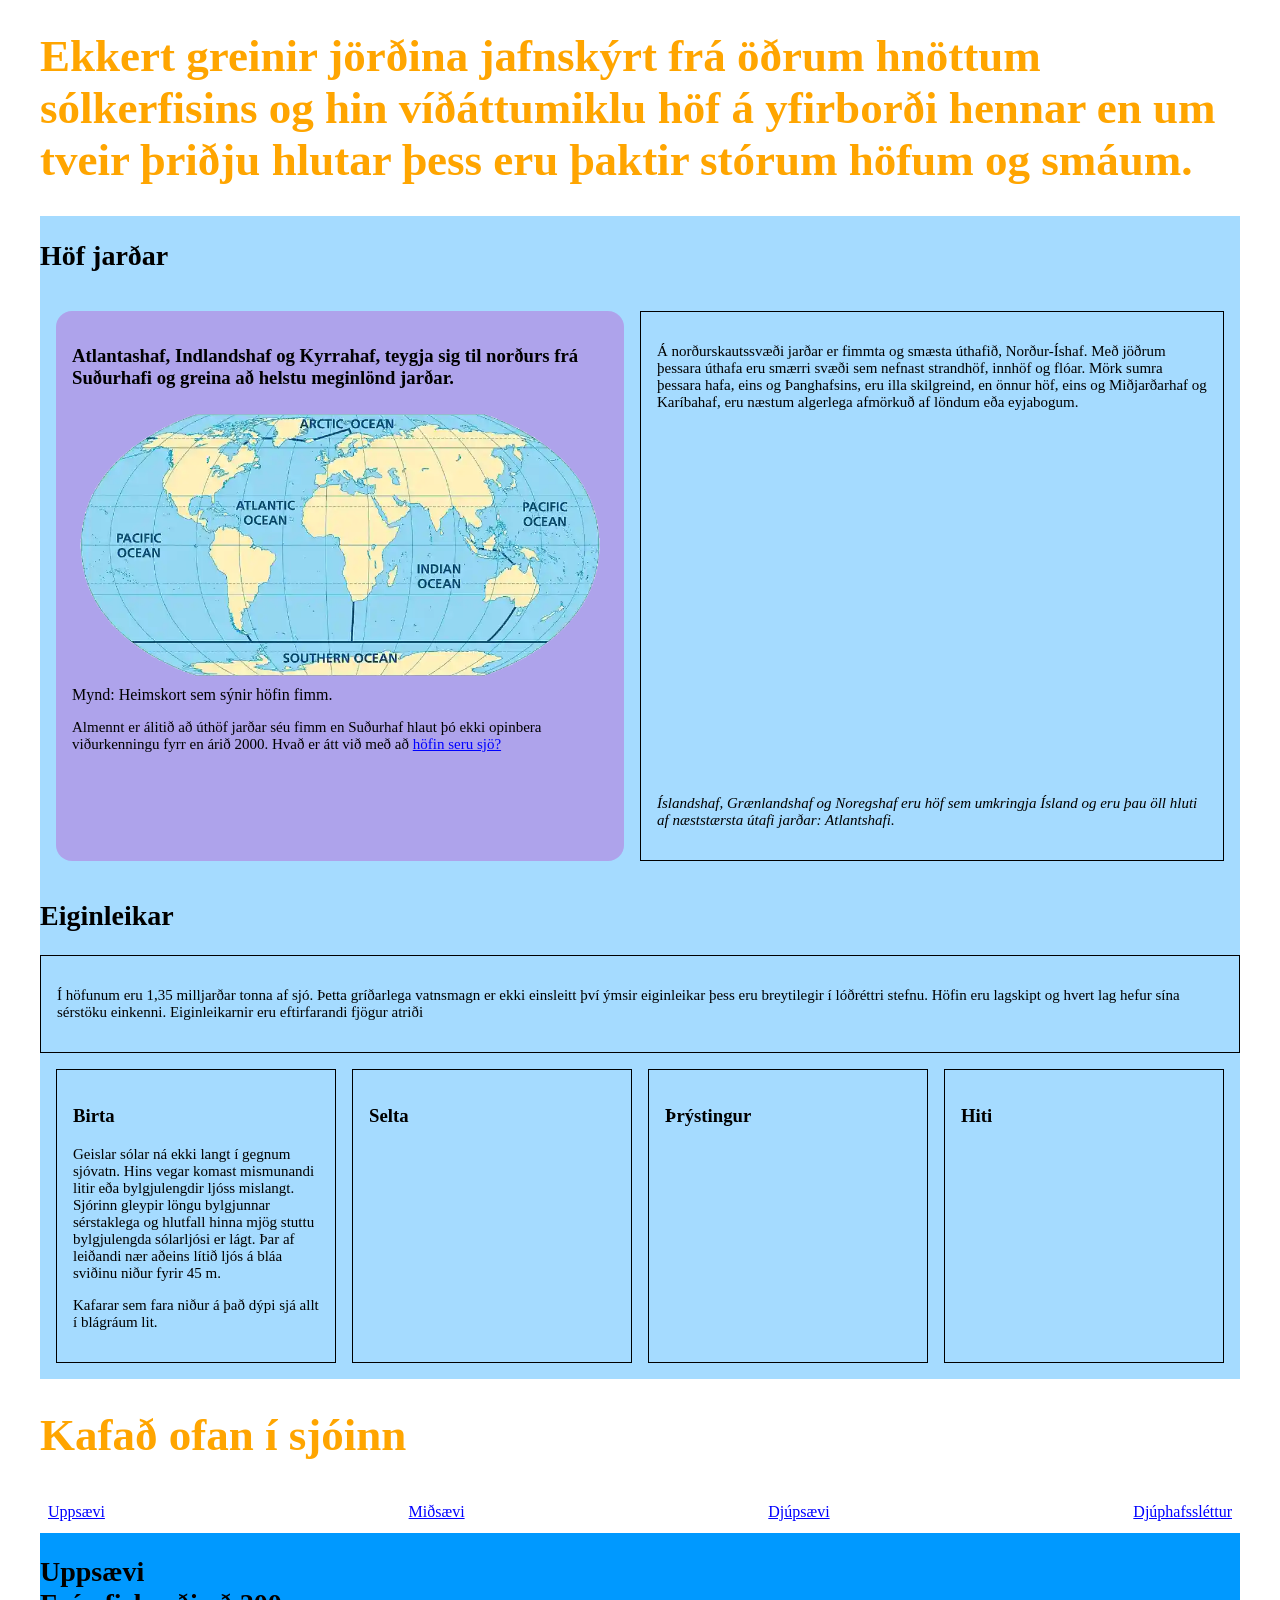
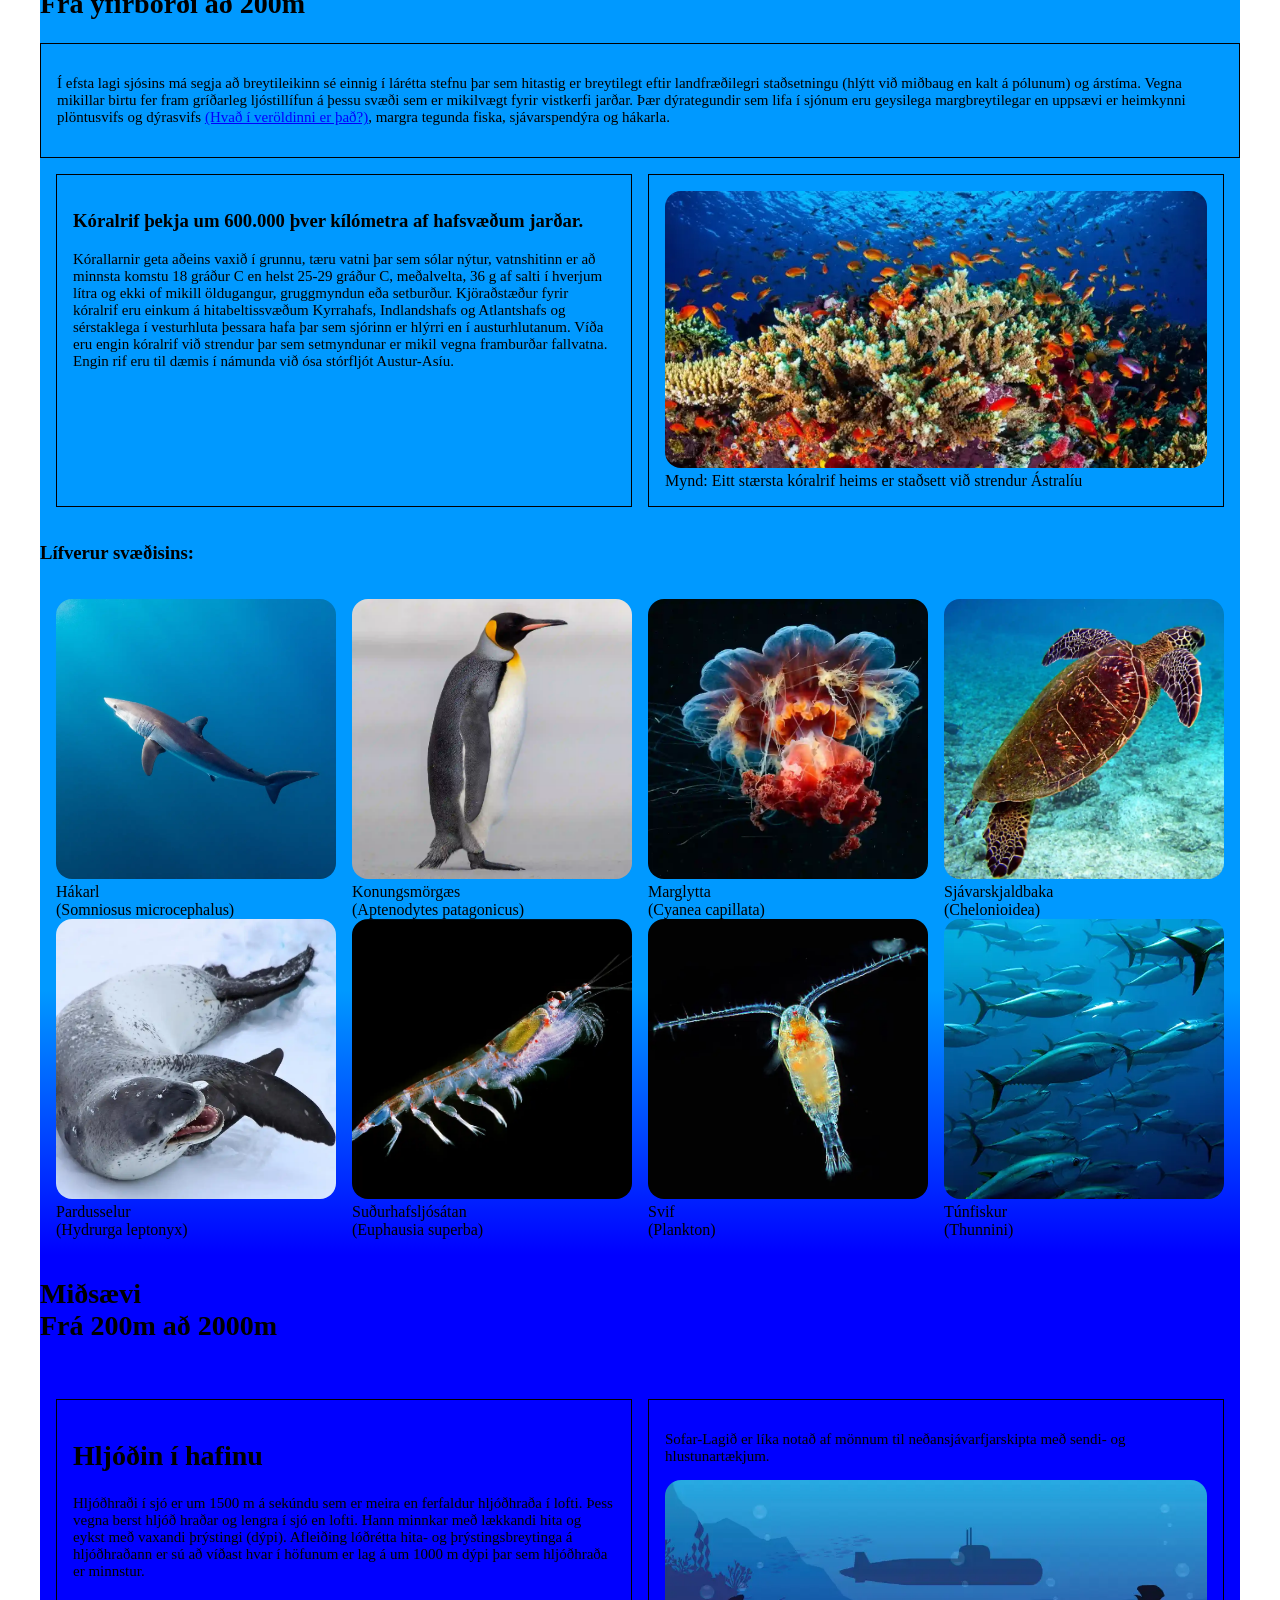
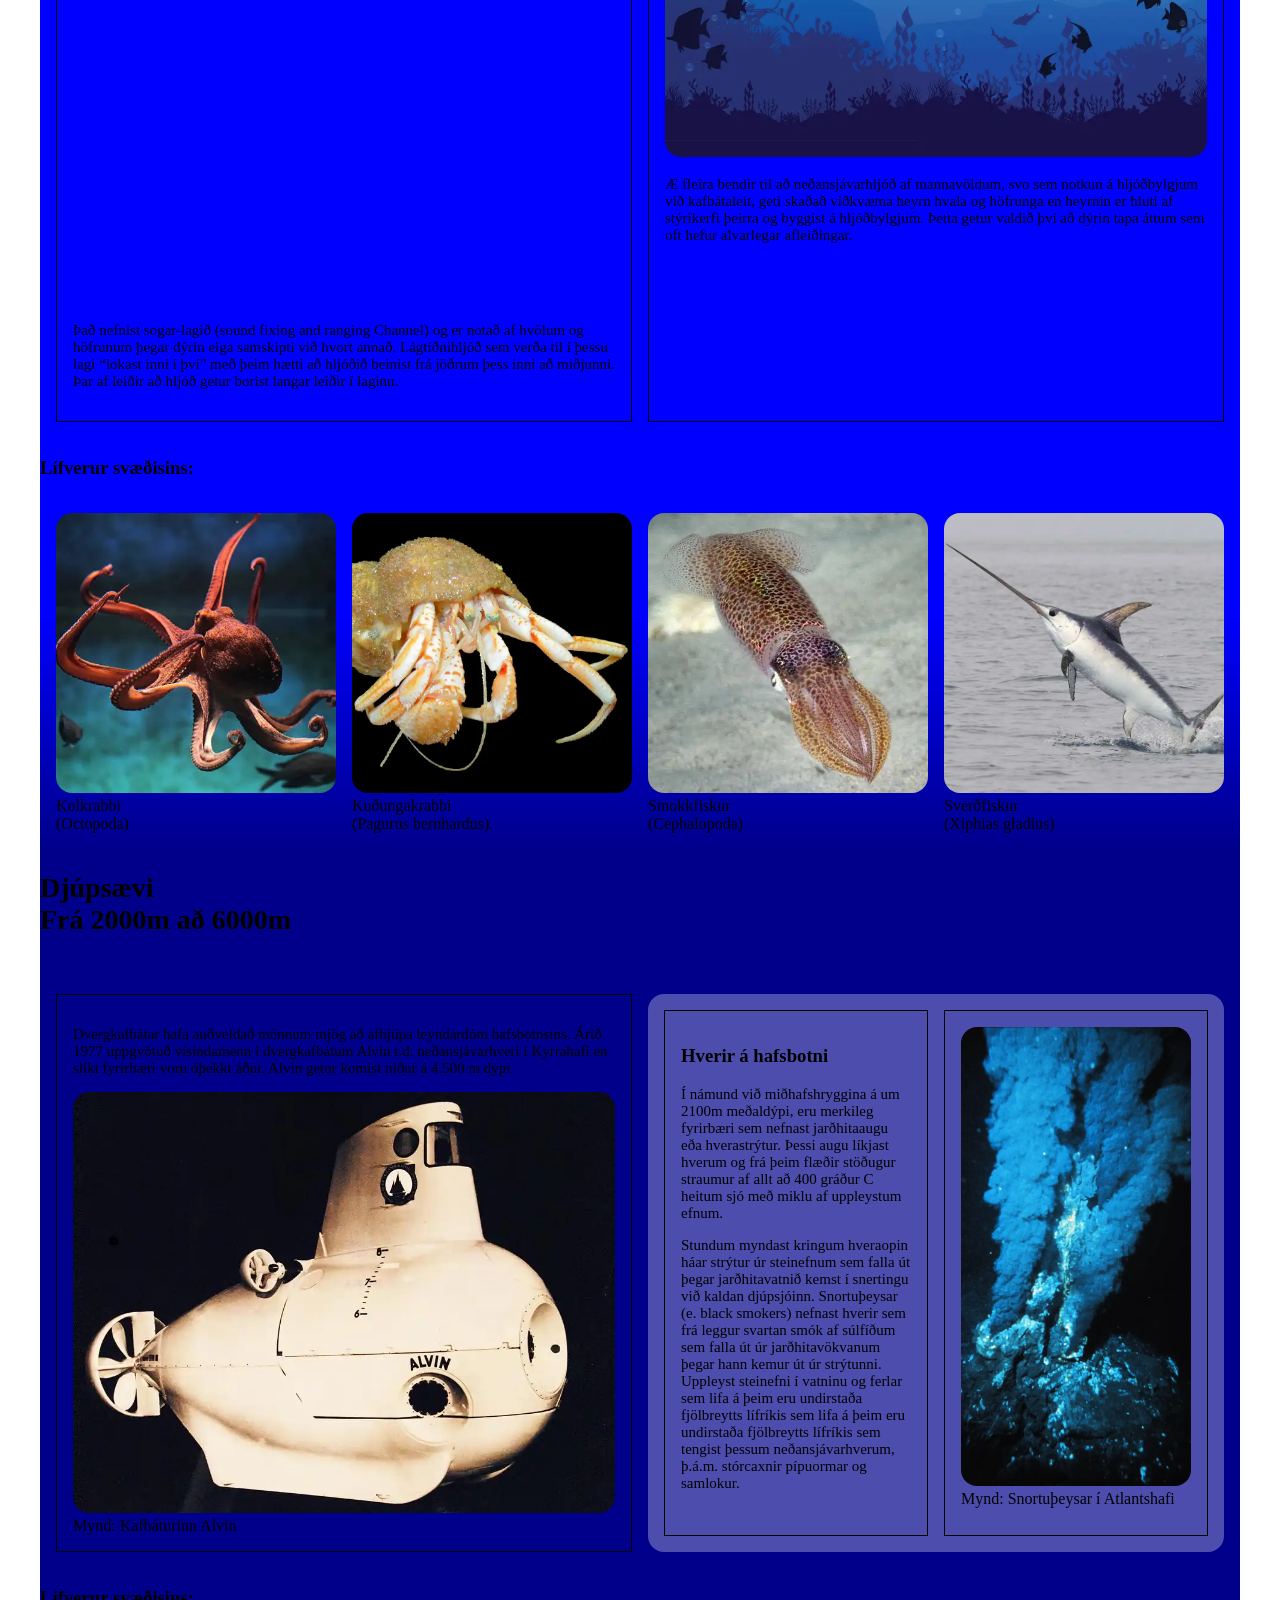
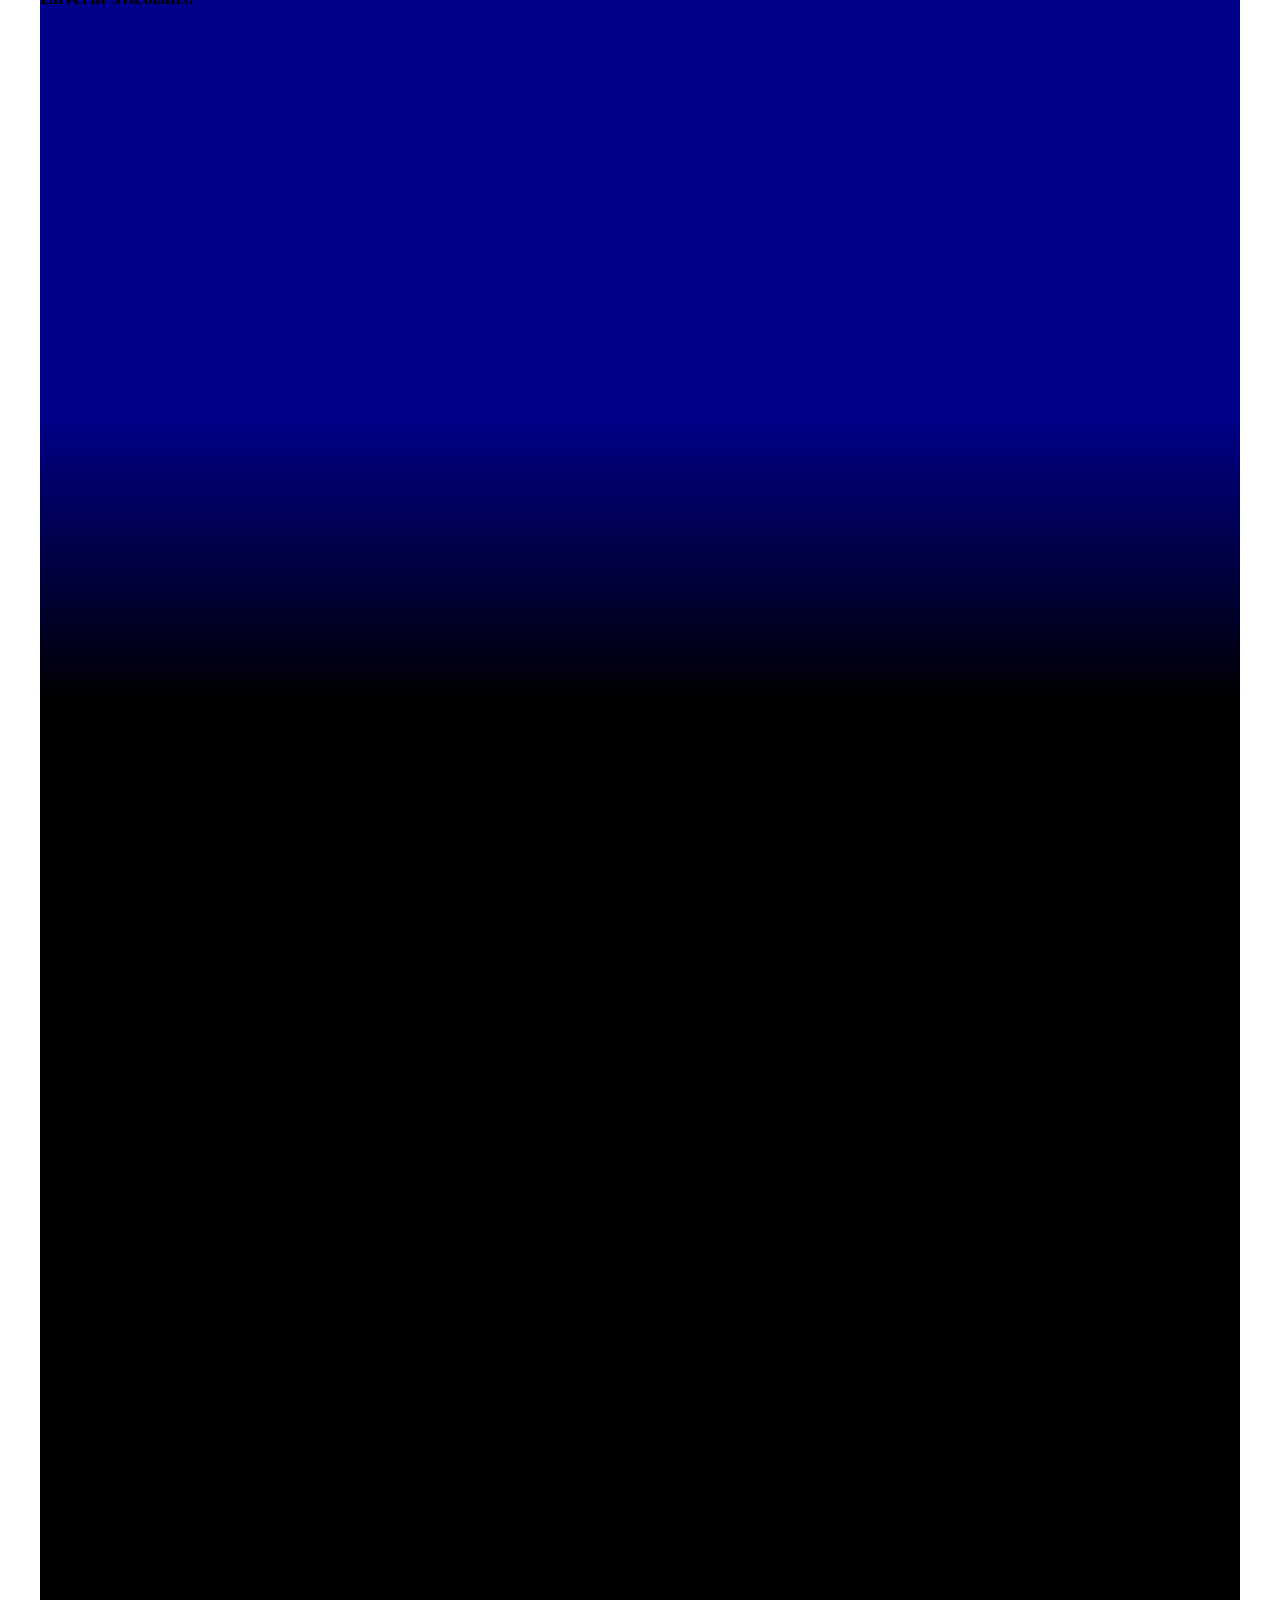
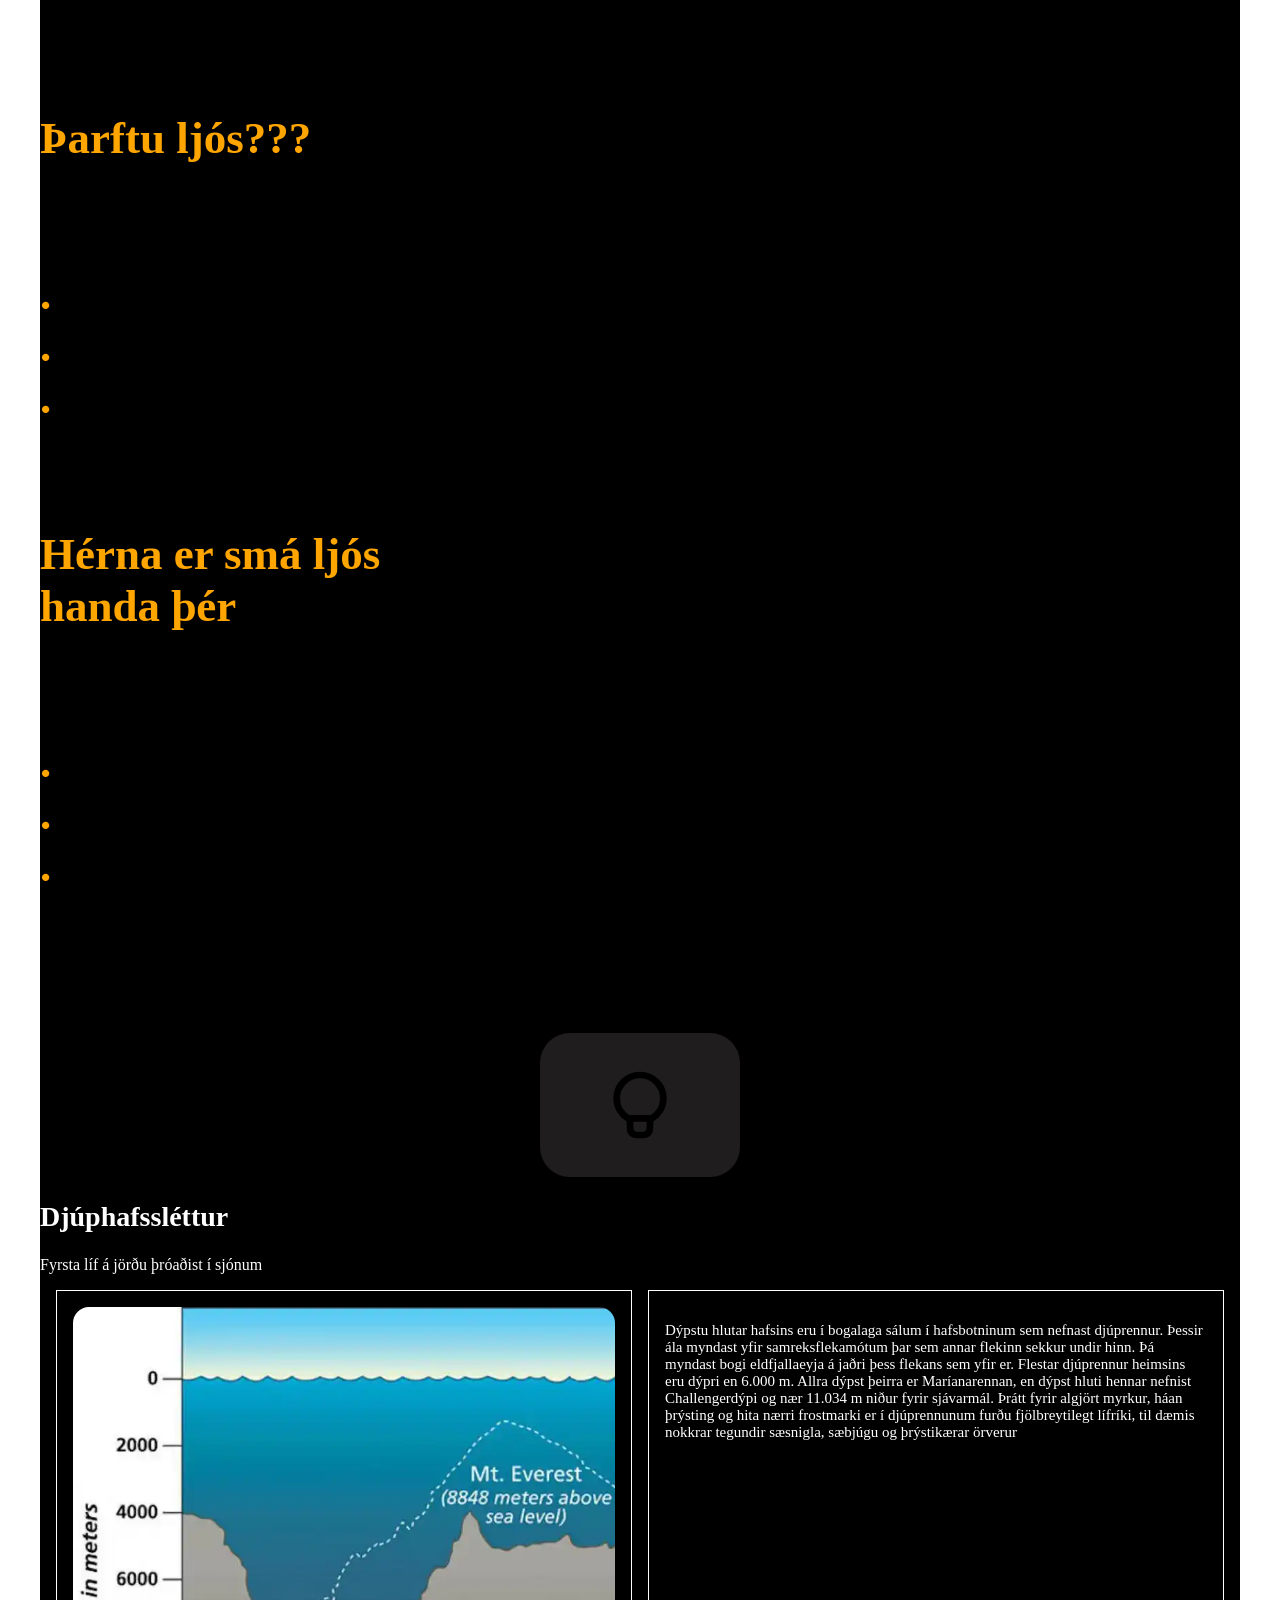
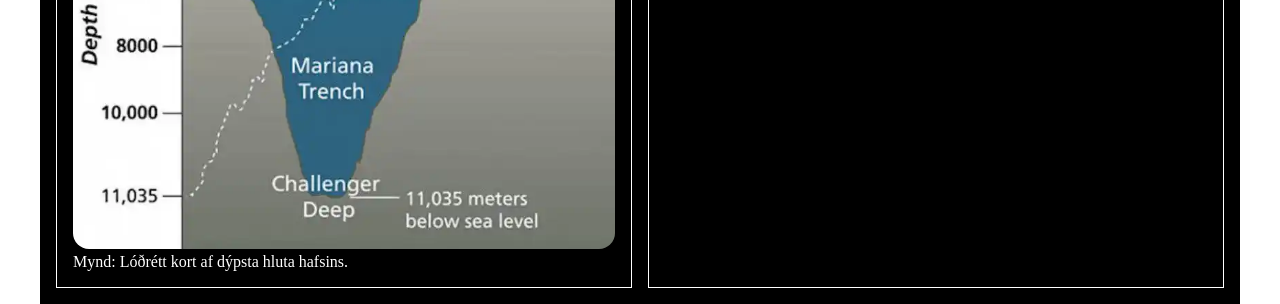
==== index.html @ 128c1965 "Add files via upload" ====
<!DOCTYPE html>
<html lang="en">
<head>
    <meta charset="UTF-8">
    <meta name="viewport" content="width=device-width, initial-scale=1.0">
    <title>HAFIÐ</title>
    <link rel="stylesheet" href="adalsida.css">

    
</head>


<body>
    <header>
        <h1>
            Ekkert greinir jörðina jafnskýrt frá öðrum hnöttum sólkerfisins og hin víðáttumiklu höf á yfirborði hennar en um tveir þriðju hlutar þess eru þaktir stórum höfum og smáum.
        </h1>
    </header>

    <main class="container">
        <article class="art1a">

            <h2> Höf jarðar</h2>
            <div class="col-2">
                <section class="bleikt-box">
                    <h3>
                        Atlantashaf, Indlandshaf og Kyrrahaf, teygja sig til norðurs frá Suðurhafi og greina að helstu meginlönd jarðar.
                    </h3>
                    <figure>
                        <img src="MYNDIR/höfin-5.webp">
                        <figcaption>Mynd: Heimskort sem sýnir höfin fimm.</figcaption>   
                    </figure> 

                    <p>
                        Almennt er álitið að úthöf jarðar séu fimm en Suðurhaf hlaut þó ekki opinbera viðurkenningu fyrr en árið 2000. Hvað er átt við með að <a href="https://www.visindavefur.is/svar.php?id=13277">höfin seru sjö?</a>
                    </p>
                </section>



                <section>
                        <p>Á norðurskautssvæði jarðar er fimmta og smæsta úthafið, Norður-Íshaf. Með jöðrum þessara úthafa eru smærri svæði sem nefnast strandhöf, innhöf og flóar. Mörk sumra þessara hafa, eins og Þanghafsins, eru illa skilgreind, en önnur höf, eins og Miðjarðarhaf og Karíbahaf, eru næstum algerlega afmörkuð af löndum eða eyjabogum.</p>
                    <iframe
                        src="https://www.google.com/maps/embed?pb=!1m18!1m12!1m3!1d3482875.3737737713!2d-24.518348908267473!3d64.77078239936867!2m3!1f0!2f0!3f0!3m2!1i1024!2i768!4f13.1!3m3!1m2!1s0x48d22b52a3eb6043%3A0x6f8a0434e5c1459a!2sIceland!5e0!3m2!1sen!2sis!4v1778256056072!5m2!1sen!2sis" width="550" height="350" style="border:0; border-radius: 1rem;" allowfullscreen="" loading="lazy" referrerpolicy="no-referrer-when-downgrade">
                    </iframe>
                    <p><i>
                        Íslandshaf, Grænlandshaf og Noregshaf eru höf sem umkringja Ísland og eru þau öll hluti af næststærsta útafi jarðar: Atlantshafi.
                    </i></p>
                </section>
            </div>

            <h2> Eiginleikar</h2>
            <div>
                <section>
                    <p>
                        Í höfunum eru 1,35 milljarðar tonna af sjó. Þetta gríðarlega vatnsmagn er ekki einsleitt því ýmsir eiginleikar þess eru breytilegir í lóðréttri stefnu. Höfin eru lagskipt og hvert lag hefur sína sérstöku einkenni. Eiginleikarnir eru eftirfarandi fjögur atriði
                    <p>
                </section>
            </div>
            <div class="col-4">
                <section>
                    <h3>Birta</h3>
                    <p>Geislar sólar ná ekki langt í gegnum sjóvatn. Hins vegar komast mismunandi litir eða bylgjulengdir ljóss mislangt. Sjórinn gleypir löngu bylgjunnar sérstaklega og hlutfall hinna mjög stuttu bylgjulengda   sólarljósi er lágt. Þar af leiðandi nær aðeins lítið ljós á bláa sviðinu niður fyrir 45 m.</p>
                    <p>Kafarar sem fara niður á það dýpi sjá allt í blágráum lit.</p>
                </section>

                <section>
                    <h3>Selta</h3>
                    <p></p>
                </section>

                <section>
                    <h3>Þrýstingur</h3>
                </section>
            
                <section>
                    <h3>Hiti</h3>
                </section>
            </div>
        </article>



        <h1 class="press-start-2p-regular">Kafað ofan í sjóinn</h1>
        
            <nav class="sticky-menu"><!--verður að vera "block element" til að vera "sticky"-->
                <aside class="hliðar-dálkar"><!--setjum display flex og grid-area á aside og staðsetjum efst á síðu í farsímaskjáum-->
                    <a href="#lag1">Uppsævi</a>
                    <a href="#lag2">Miðsævi</a>
                    <a href="#lag3">Djúpsævi</a>
                    <a href="#lag4">Djúphafssléttur</a>
                </aside>
            </nav>
        
        <article id="lag1" class="art1b">
            <h2 class="press-start-2p-regular"> Uppsævi <br> Frá yfirborði að 200m</h2>
            <div>
                <section>
                    <p>Í efsta lagi sjósins má segja að breytileikinn sé einnig í lárétta stefnu þar sem hitastig er breytilegt eftir landfræðilegri staðsetningu (hlýtt við miðbaug en kalt á pólunum) og árstíma. Vegna mikillar birtu fer fram gríðarleg ljóstillífun á þessu svæði sem er mikilvægt fyrir vistkerfi jarðar. Þær dýrategundir sem lifa í sjónum eru geysilega margbreytilegar en uppsævi er heimkynni plöntusvifs og dýrasvifs <a href="https://www.visindavefur.is/svar.php?id=57665">(Hvað í veröldinni er það?)</a>, margra tegunda fiska, sjávarspendýra og hákarla.</p>
                </section>



            </div>
    
            





            <div class="col-2">
                <section>
                    <h3>Kóralrif þekja um 600.000 þver kílómetra af hafsvæðum jarðar.</h3>

                    <p>Kórallarnir geta aðeins vaxið í grunnu, tæru vatni þar sem sólar nýtur, vatnshitinn er að minnsta komstu 18 gráður C en helst 25-29 gráður C, meðalvelta, 36 g af salti í hverjum lítra og ekki of mikill öldugangur, gruggmyndun eða setburður. Kjöraðstæður fyrir kóralrif eru einkum á hitabeltissvæðum Kyrrahafs, Indlandshafs og Atlantshafs og sérstaklega í vesturhluta þessara hafa þar sem sjórinn er hlýrri en í austurhlutanum. Víða eru engin kóralrif við strendur þar sem setmyndunar er mikil vegna framburðar fallvatna. Engin rif eru til dæmis í námunda við ósa stórfljót Austur-Asíu.</p>
                </section>
                <section>
                    <figure>
                        <img src="MYNDIR/a-kóralrif.webp">
                        <figcaption>Mynd: Eitt stærsta kóralrif heims er staðsett við strendur Ástralíu</figcaption>   
                    </figure> 
                </section>
            </div>

            <h3> Lífverur svæðisins:</h3>
            <div class="col-4">
                <figure>
                    <img src="MYNDIR/u-Hákarl (Somniosus microcephalus).webp" alt="Hákarl (Somniosus microcephalus)">
                    <figcaption>Hákarl <br>(Somniosus microcephalus)</figcaption>
                </figure>
                <figure>
                    <img src="MYNDIR/u-Konungsmörgæs (Aptenodytes patagonicus).webp" alt="Konungsmörgæs (Aptenodytes patagonicus)">
                    <figcaption>Konungsmörgæs <br>(Aptenodytes patagonicus)</figcaption>
                </figure>
                <figure>
                    <img src="MYNDIR/u-Marglytta (Cyanea capillata).webp" alt="Marglytta (Cyanea capillata)">
                    <figcaption>Marglytta <br>(Cyanea capillata)</figcaption>
                </figure>
                <figure>
                    <img src="MYNDIR/u-Sjávarskjaldbaka (Chelonioidea).webp" alt="Sjávarskjaldbaka (Chelonioidea)">
                    <figcaption>Sjávarskjaldbaka <br>(Chelonioidea)</figcaption>
                </figure>
                <figure>
                    <img src="MYNDIR/u-Pardusselur (Hydrurga leptonyx).webp" alt="Pardusselur (Hydrurga leptonyx)">
                    <figcaption>Pardusselur <br>(Hydrurga leptonyx)</figcaption>
                </figure>
                <figure>
                    <img src="MYNDIR/u-Suðurhafsljósátan (Euphausia superba).webp" alt="Suðurhafsljósátan (Euphausia superba)">
                    <figcaption>Suðurhafsljósátan <br>(Euphausia superba)</figcaption>
                </figure>
                <figure>
                    <img src="MYNDIR/u-svif.webp" alt="Svif (Plankton)">
                    <figcaption>Svif <br>(Plankton)</figcaption>
                </figure>
                <figure>
                    <img src="MYNDIR/uu-túnfiskur (thunnini).webp" alt="Túnfiskur (Thunnini)">
                    <figcaption>Túnfiskur <br>(Thunnini)</figcaption>
                </figure>
            </div>

        </article>

        <article  id="lag2" class="art2">
            <h2>Miðsævi <br> Frá 200m að 2000m</h2> <br>
            <div class="col-2">
                <section>
                    <h2>Hljóðin í hafinu</h2>
                    <p>Hljóðhraði í sjó er um 1500 m á sekúndu sem er meira en ferfaldur hljóðhraða í lofti. Þess vegna berst hljóð hraðar og lengra í sjó en lofti. Hann minnkar með lækkandi hita og eykst með vaxandi þrýstingi (dýpi). Afleiðing lóðrétta hita- og þrýstingsbreytinga á hljóðhraðann er sú að víðast hvar í höfunum er lag á um 1000 m dýpi þar sem hljóðhraða er minnstur.</p>
                    <iframe data-testid="embed-iframe" style="border-radius:12px" src="https://open.spotify.com/embed/track/3QvOrJupt64f7hNjbao88C?utm_source=generator" width="75%" height="152" frameBorder="0" allowfullscreen="" allow="autoplay; clipboard-write; encrypted-media; fullscreen; picture-in-picture" loading="lazy"></iframe>
                    <iframe data-testid="embed-iframe" style="border-radius:12px" src="https://open.spotify.com/embed/track/548X34Ja7R3vSfYIc9tYHL?utm_source=generator" width="75%" height="152" frameBorder="0" allowfullscreen="" allow="autoplay; clipboard-write; encrypted-media; fullscreen; picture-in-picture" loading="lazy"></iframe>
                    <p>Það nefnist sogar-lagið (sound fixing and ranging Channel) og er notað af hvölum og höfrunum þegar dýrin eiga samskipti við hvort annað. Lágtíðnihljóð sem verða til í þessu lagi “lokast inni í því” með þeim hætti að hljóðið beinist frá jöðrum þess inni að miðjunni. Þar af leiðir að hljóð getur borist langar leiðir í laginu. </p>
                </section>

                
 
                <section>
                    <p>Sofar-Lagið er líka notað af mönnum til neðansjávarfjarskipta með sendi- og hlustunartækjum.</p>



                    <figure>
                        <img src="MYNDIR/a-submarine.webp">
                    </figure> 

                    <p>Æ fleira bendir til að neðansjávarhljóð af mannavöldum, svo sem notkun á hljóðbylgjum við kafbátaleit, geti skaðað viðkvæma heyrn hvala og höfrunga en heyrnin er hluti af stýrikerfi þeirra og byggist á hljóðbylgjum. Þetta getur valdið því að dýrin tapa áttum sem oft hefur alvarlegar afleiðingar.</p>



                </section>
            </div>

            <h3> Lífverur svæðisins:</h3>
            <div class="col-4">
                <figure>
                    <img src="MYNDIR/m-Kolkrabbar (Octopoda).webp" alt="Kolkrabbi (Octopoda)">
                    <figcaption>Kolkrabbi <br>(Octopoda)</figcaption>
                </figure>
                <figure>
                    <img src="MYNDIR/m-Kuðungakrabbi (Pagurus bernhardus).webp" alt="Kuðungakrabbi (Pagurus bernhardus)">
                    <figcaption>Kuðungakrabbi <br>(Pagurus bernhardus).</figcaption>
                </figure>
                <figure>
                    <img src="MYNDIR/m-Smokkfiskur (Cephalopoda).webp" alt="Smokkfiskur (Cephalopoda)">
                    <figcaption>Smokkfiskur <br>(Cephalopoda)</figcaption>
                </figure>
                <figure>
                    <img src="MYNDIR/m-Sverðfiskur (Xiphias gladius).webp" alt="Sverðfiskur (Xiphias gladius)">
                    <figcaption>Sverðfiskur <br>(Xiphias gladius)</figcaption>
                </figure>
            </div>



        </article>




        <article id="lag3" class="art3">
            <h2>Djúpsævi <br> Frá 2000m að 6000m</h2> <br>
            <div class="col-2">
                <section>
                    <p>Dvergkafbátar hafa auðveldað mönnum mjög að afhjúpa leyndardóm hafsbotnsins. Árið 1977 uppgvötuð vísindamenn í dvergkafbátum Alvin t.d. neðansjávarhveri í Kyrrahafi en slíkt fyrirbæri voru óþekkt áður. Alvin getur komist niður á 4.500 m dýpi</p>
                    <figure>
                        <img src="MYNDIR/a-submarine named alvin.webp">
                        <figcaption>Mynd: Kafbáturinn Alvin</figcaption>   
                    </figure> 
                </section>

                <section class="hvítt-box col-2">

                    <section>
                                            <h3>Hverir á hafsbotni</h3>
                    <p>Í námund við miðhafshryggina á um 2100m meðaldýpi, eru merkileg fyrirbæri sem nefnast jarðhitaaugu eða hverastrýtur. Þessi augu líkjast hverum og frá þeim flæðir stöðugur straumur af allt að 400 gráður C heitum sjó með miklu af uppleystum efnum.</p>


                    <p>Stundum myndast kringum hveraopin háar strýtur úr steinefnum sem falla út þegar jarðhitavatnið kemst í snertingu við kaldan djúpsjóinn. Snortuþeysar (e. black smokers) nefnast hverir sem frá leggur svartan smók af súlfíðum sem falla út úr jarðhitavökvanum þegar hann kemur út úr strýtunni. Uppleyst steinefni í vatninu og ferlar sem lifa á þeim eru undirstaða fjölbreytts lífríkis sem lifa á þeim eru undirstaða fjölbreytts lífríkis sem tengist þessum neðansjávarhverum, þ.á.m. stórcaxnir pípuormar og samlokur.</p>
                    </section>
                    <section>
                    <figure>
                        <img src="MYNDIR/a-Blacksmoker_in_Atlantic_Ocean.webp">
                        <figcaption>Mynd: Snortuþeysar í Atlantshafi</figcaption>   
                    </figure>
                    </section>

                </section>
            </div>


            <h3 class="press-start-2p-regular"> Lífverur svæðisins:</h3>
            <div class="video-container col-1">
                <iframe
                    width="320"
                    height="250"
                    src="https://www.youtube.com/embed/YVfW-8rao-A?si=1mmZ3LWPqCJPyg1n"
                    title="YouTube video player"
                    frameborder="0"
                    allow="accelerometer; autoplay; clipboard-write; encrypted-media; gyroscope; picture-in-picture; web-share"
                    referrerpolicy="strict-origin-when-cross-origin" allowfullscreen>
                </iframe>
            </div>
        </article>




        <article id="lag4" class="art4">
                <br><br><br><br><br><br><br><br><br><br><br><br><br><br><br><br><br><br><br><br><br><br><br><br><br><br><br><br><br><br><br><br><br><br><br><br><br><br><br><br><br><br><br><br><br><br><br><br><br><br><br><br><br><br>
                
                <h1 class="press-start-2p-regular" >Þarftu ljós???<br><br><br>.<br>.<br>.<br><br><br>Hérna er smá ljós<br>handa þér <br><br><br>.<br>.<br>.<br><br><br>
                </h1>
                <div class="center">
                    <a href="botninn.html">
                        <button class="button" type="button">
                        <img src="MYNDIR/lightbulb-off.svg" alt="OFF">
                        </button>
                    </a>
                </div>


                

                <h2>Djúphafssléttur <br></h2>

                Fyrsta líf á jörðu þróaðist í sjónum
            


            <div class="col-2">
                <section>
                    <figure>
                        <img src="MYNDIR/a-the-mariana-trench-is-the-deepest-oceanic-trench-on-earth-v0-5buoxuvyd5oc1.webp">
                        <figcaption>Mynd: Lóðrétt kort af dýpsta hluta hafsins.</figcaption>   
                    </figure>

                </section>
                <section>
                    <p>Dýpstu hlutar hafsins eru í bogalaga sálum í hafsbotninum sem nefnast djúprennur. Þessir ála myndast yfir samreksflekamótum þar sem annar flekinn sekkur undir hinn. Þá myndast bogi eldfjallaeyja á jaðri þess flekans sem yfir er. Flestar djúprennur heimsins eru dýpri en 6.000 m. Allra dýpst þeirra er Maríanarennan, en dýpst hluti hennar nefnist Challengerdýpi og nær 11.034 m niður fyrir sjávarmál. Þrátt fyrir algjört myrkur, háan þrýsting og hita nærri frostmarki er í djúprennunum furðu fjölbreytilegt lífríki, til dæmis nokkrar tegundir sæsnigla, sæbjúgu og þrýstikærar örverur 
                    </p>
                </section>
            </div>
        
        </article>

    </main>



</body>
</html>
---- adalsida.css ----
html {
    scroll-behavior: smooth;

}
body {
    margin: auto;
    max-width: 1200px;
}

a {
    color: blue;
}

.bleikt-box {
    background-color: rgba(194, 34, 188, 0.3);
    border-radius: 1rem;
    border: none;
}
.hvítt-box {
    background-color: rgba(255, 255, 255, 0.3);
    border-radius: 1rem;
    border: none;
}

img {
    border-radius: 1rem;
}




/* STAFIR */
h1 {
    font-size: 45px;
    color: orange;
    /*filter: drop-shadow(0 0 15px black);*/
}
h2 {
    font-size: 28px;
}
h3 {
    font-size: 20;
}
p {
    font-size: 15px;
  /*  font-family: 'Courier New', Courier, monospace; */
}





.hliðar-dálkar {
    grid-area: aside-menu;
    display: flex;
    flex-flow: row wrap;
    justify-content: space-between;
}

.hliðar-dálkar a {
    padding: 4px 8px;
}
.sticky-menu {
    display: block;
    position: sticky; /* þetta er ekki nóg þarf að halda áfram*/
    top: 0;
    padding: .5rem 0;
    text-decoration: none;
}

.container{
    display: grid;
    justify-items: auto;
}

.center {
    display: grid;
    justify-content: center;
}














/* Dálka skipulag*/
section { /* boxin í section*/
	border: 1px solid;
	padding: 1rem; 
}
.col-2 {
	display: grid;
	grid-template-columns: 1fr 1fr; /* fr þægilegt vegna þess að þá erum við að skipta eftir hlutföllum */
	column-gap: 1rem;
    padding: 1rem;


}
.col-3 {
    display: grid;
    grid-template-columns: 1fr 1fr 1fr;
    column-gap: 1rem ;
    padding: 1rem;
}
.col-4 {
    display: grid;
    grid-template-columns: 1fr 1fr 1fr 1fr;
    column-gap: 1rem ;
    padding: 1rem;
}











/* Gradient*/
.art1a {
    background-color: rgb(165, 219, 255);
}
.art1b {
    background-color: rgb(0, 153, 255);
    background-image: linear-gradient(to bottom, rgb(0, 153, 255) 80%, blue)
}
.art2 {
    background-color: blue ;
    background-image: linear-gradient(to bottom, blue 80%, darkblue)
}
.art3 {
    background-color: darkblue;
    background-image: linear-gradient(to bottom, darkblue 80%, black)
}
.art4 {
    background-color: black;
    color: white;
}


/* LJÓSMYNDIR */
img {
     max-width: 100%;
     height: auto;
}
figure {
    margin:0;
}



/* Myndband af fiski*/
.video-container {
  position: relative;
  padding-bottom: 56.25%; /* 16:9 */
  height: 0;
}
.video-container iframe {
  position: absolute;
  top: 0;
  left: 0;
  width: 100%;
  height: 100%;
}



/* Vasaljós */
.button {
    width: 200px;
    height: 40px;
    padding: 2rem 0 7rem 0;

    color: black;
    background-color: rgb(31, 29, 29);
    
    outline: none;
    border: none;
    border-radius: 30px;
    cursor: pointer;
}
.button:hover, .button:active {
    background: orange;
}


/* https://www.svgrepo.com/collection/dazzle-line-icons/2?search=lightbulb */
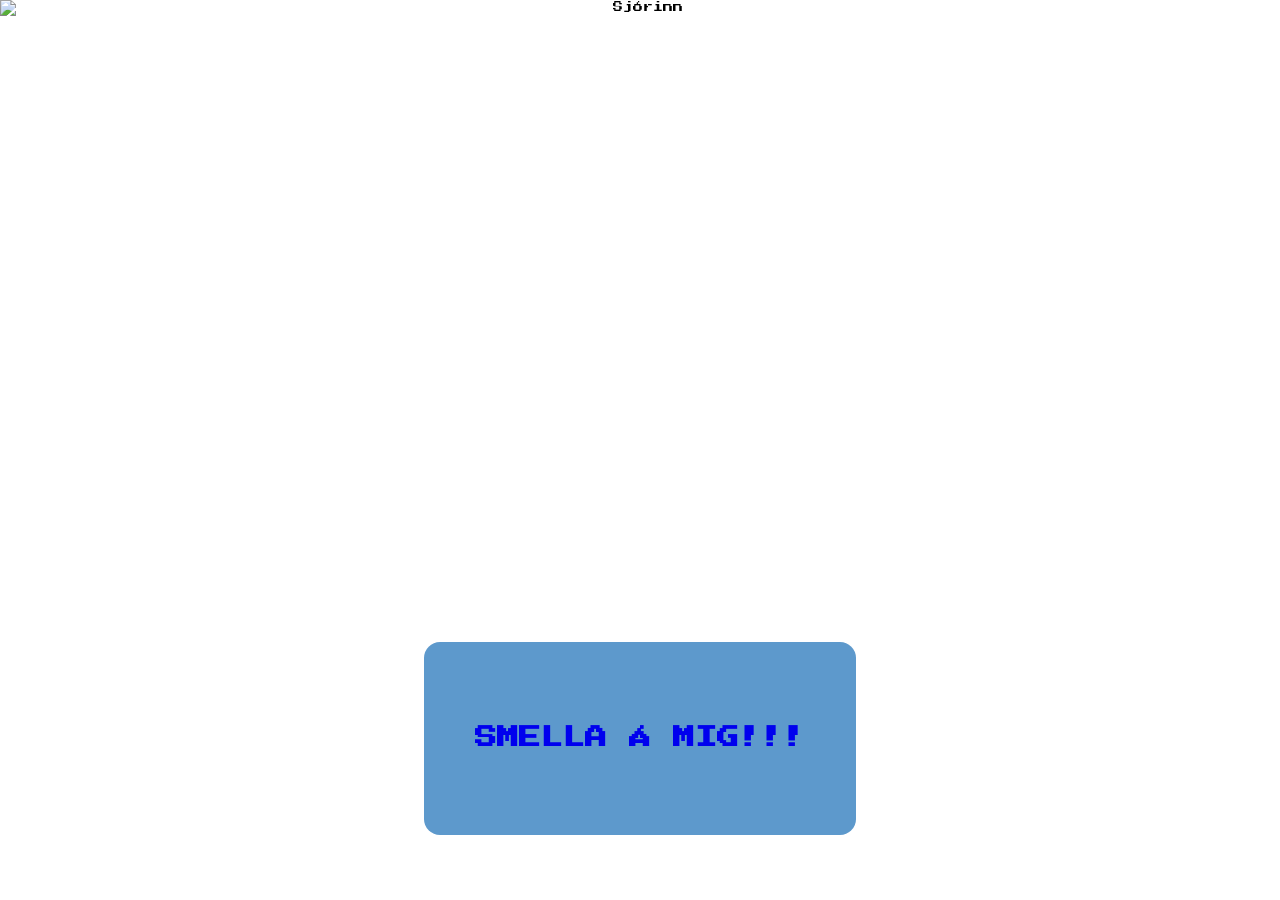
==== commit 8efbe9b3: "Add files via upload" ====
--- a/index.html
+++ b/index.html
@@ -3,309 +3,26 @@
 <head>
     <meta charset="UTF-8">
     <meta name="viewport" content="width=device-width, initial-scale=1.0">
-    <title>HAFIÐ</title>
-    <link rel="stylesheet" href="adalsida.css">
+    <title>Lokaverkefni-VEF</title>
+    <link rel="stylesheet" href="opnun.css">
 
-    
+    <link rel="preconnect" href="https://fonts.googleapis.com">
+    <link rel="preconnect" href="https://fonts.gstatic.com" crossorigin>
+    <link href="https://fonts.googleapis.com/css2?family=Press+Start+2P&display=swap" rel="stylesheet">
 </head>
 
+<body class="press-start-2p-regular">
+    <video id="bg-video" autoplay loop muted playsinline>
+        <source src="sjór.mp4" type="video/mp4">
+    </video>
 
-<body>
-    <header>
-        <h1>
-            Ekkert greinir jörðina jafnskýrt frá öðrum hnöttum sólkerfisins og hin víðáttumiklu höf á yfirborði hennar en um tveir þriðju hlutar þess eru þaktir stórum höfum og smáum.
-        </h1>
-    </header>
-
-    <main class="container">
-        <article class="art1a">
-
-            <h2> Höf jarðar</h2>
-            <div class="col-2">
-                <section class="bleikt-box">
-                    <h3>
-                        Atlantashaf, Indlandshaf og Kyrrahaf, teygja sig til norðurs frá Suðurhafi og greina að helstu meginlönd jarðar.
-                    </h3>
-                    <figure>
-                        <img src="MYNDIR/höfin-5.webp">
-                        <figcaption>Mynd: Heimskort sem sýnir höfin fimm.</figcaption>   
-                    </figure> 
-
-                    <p>
-                        Almennt er álitið að úthöf jarðar séu fimm en Suðurhaf hlaut þó ekki opinbera viðurkenningu fyrr en árið 2000. Hvað er átt við með að <a href="https://www.visindavefur.is/svar.php?id=13277">höfin seru sjö?</a>
-                    </p>
-                </section>
-
-
-
-                <section>
-                        <p>Á norðurskautssvæði jarðar er fimmta og smæsta úthafið, Norður-Íshaf. Með jöðrum þessara úthafa eru smærri svæði sem nefnast strandhöf, innhöf og flóar. Mörk sumra þessara hafa, eins og Þanghafsins, eru illa skilgreind, en önnur höf, eins og Miðjarðarhaf og Karíbahaf, eru næstum algerlega afmörkuð af löndum eða eyjabogum.</p>
-                    <iframe
-                        src="https://www.google.com/maps/embed?pb=!1m18!1m12!1m3!1d3482875.3737737713!2d-24.518348908267473!3d64.77078239936867!2m3!1f0!2f0!3f0!3m2!1i1024!2i768!4f13.1!3m3!1m2!1s0x48d22b52a3eb6043%3A0x6f8a0434e5c1459a!2sIceland!5e0!3m2!1sen!2sis!4v1778256056072!5m2!1sen!2sis" width="550" height="350" style="border:0; border-radius: 1rem;" allowfullscreen="" loading="lazy" referrerpolicy="no-referrer-when-downgrade">
-                    </iframe>
-                    <p><i>
-                        Íslandshaf, Grænlandshaf og Noregshaf eru höf sem umkringja Ísland og eru þau öll hluti af næststærsta útafi jarðar: Atlantshafi.
-                    </i></p>
-                </section>
-            </div>
-
-            <h2> Eiginleikar</h2>
-            <div>
-                <section>
-                    <p>
-                        Í höfunum eru 1,35 milljarðar tonna af sjó. Þetta gríðarlega vatnsmagn er ekki einsleitt því ýmsir eiginleikar þess eru breytilegir í lóðréttri stefnu. Höfin eru lagskipt og hvert lag hefur sína sérstöku einkenni. Eiginleikarnir eru eftirfarandi fjögur atriði
-                    <p>
-                </section>
-            </div>
-            <div class="col-4">
-                <section>
-                    <h3>Birta</h3>
-                    <p>Geislar sólar ná ekki langt í gegnum sjóvatn. Hins vegar komast mismunandi litir eða bylgjulengdir ljóss mislangt. Sjórinn gleypir löngu bylgjunnar sérstaklega og hlutfall hinna mjög stuttu bylgjulengda   sólarljósi er lágt. Þar af leiðandi nær aðeins lítið ljós á bláa sviðinu niður fyrir 45 m.</p>
-                    <p>Kafarar sem fara niður á það dýpi sjá allt í blágráum lit.</p>
-                </section>
-
-                <section>
-                    <h3>Selta</h3>
-                    <p></p>
-                </section>
-
-                <section>
-                    <h3>Þrýstingur</h3>
-                </section>
-            
-                <section>
-                    <h3>Hiti</h3>
-                </section>
-            </div>
-        </article>
-
-
-
-        <h1 class="press-start-2p-regular">Kafað ofan í sjóinn</h1>
-        
-            <nav class="sticky-menu"><!--verður að vera "block element" til að vera "sticky"-->
-                <aside class="hliðar-dálkar"><!--setjum display flex og grid-area á aside og staðsetjum efst á síðu í farsímaskjáum-->
-                    <a href="#lag1">Uppsævi</a>
-                    <a href="#lag2">Miðsævi</a>
-                    <a href="#lag3">Djúpsævi</a>
-                    <a href="#lag4">Djúphafssléttur</a>
-                </aside>
-            </nav>
-        
-        <article id="lag1" class="art1b">
-            <h2 class="press-start-2p-regular"> Uppsævi <br> Frá yfirborði að 200m</h2>
-            <div>
-                <section>
-                    <p>Í efsta lagi sjósins má segja að breytileikinn sé einnig í lárétta stefnu þar sem hitastig er breytilegt eftir landfræðilegri staðsetningu (hlýtt við miðbaug en kalt á pólunum) og árstíma. Vegna mikillar birtu fer fram gríðarleg ljóstillífun á þessu svæði sem er mikilvægt fyrir vistkerfi jarðar. Þær dýrategundir sem lifa í sjónum eru geysilega margbreytilegar en uppsævi er heimkynni plöntusvifs og dýrasvifs <a href="https://www.visindavefur.is/svar.php?id=57665">(Hvað í veröldinni er það?)</a>, margra tegunda fiska, sjávarspendýra og hákarla.</p>
-                </section>
-
-
-
-            </div>
+    <img id="bg-image" src="sjór.png" alt="Sjórinn">
     
-            
-
-
-
-
-
-            <div class="col-2">
-                <section>
-                    <h3>Kóralrif þekja um 600.000 þver kílómetra af hafsvæðum jarðar.</h3>
-
-                    <p>Kórallarnir geta aðeins vaxið í grunnu, tæru vatni þar sem sólar nýtur, vatnshitinn er að minnsta komstu 18 gráður C en helst 25-29 gráður C, meðalvelta, 36 g af salti í hverjum lítra og ekki of mikill öldugangur, gruggmyndun eða setburður. Kjöraðstæður fyrir kóralrif eru einkum á hitabeltissvæðum Kyrrahafs, Indlandshafs og Atlantshafs og sérstaklega í vesturhluta þessara hafa þar sem sjórinn er hlýrri en í austurhlutanum. Víða eru engin kóralrif við strendur þar sem setmyndunar er mikil vegna framburðar fallvatna. Engin rif eru til dæmis í námunda við ósa stórfljót Austur-Asíu.</p>
-                </section>
-                <section>
-                    <figure>
-                        <img src="MYNDIR/a-kóralrif.webp">
-                        <figcaption>Mynd: Eitt stærsta kóralrif heims er staðsett við strendur Ástralíu</figcaption>   
-                    </figure> 
-                </section>
-            </div>
-
-            <h3> Lífverur svæðisins:</h3>
-            <div class="col-4">
-                <figure>
-                    <img src="MYNDIR/u-Hákarl (Somniosus microcephalus).webp" alt="Hákarl (Somniosus microcephalus)">
-                    <figcaption>Hákarl <br>(Somniosus microcephalus)</figcaption>
-                </figure>
-                <figure>
-                    <img src="MYNDIR/u-Konungsmörgæs (Aptenodytes patagonicus).webp" alt="Konungsmörgæs (Aptenodytes patagonicus)">
-                    <figcaption>Konungsmörgæs <br>(Aptenodytes patagonicus)</figcaption>
-                </figure>
-                <figure>
-                    <img src="MYNDIR/u-Marglytta (Cyanea capillata).webp" alt="Marglytta (Cyanea capillata)">
-                    <figcaption>Marglytta <br>(Cyanea capillata)</figcaption>
-                </figure>
-                <figure>
-                    <img src="MYNDIR/u-Sjávarskjaldbaka (Chelonioidea).webp" alt="Sjávarskjaldbaka (Chelonioidea)">
-                    <figcaption>Sjávarskjaldbaka <br>(Chelonioidea)</figcaption>
-                </figure>
-                <figure>
-                    <img src="MYNDIR/u-Pardusselur (Hydrurga leptonyx).webp" alt="Pardusselur (Hydrurga leptonyx)">
-                    <figcaption>Pardusselur <br>(Hydrurga leptonyx)</figcaption>
-                </figure>
-                <figure>
-                    <img src="MYNDIR/u-Suðurhafsljósátan (Euphausia superba).webp" alt="Suðurhafsljósátan (Euphausia superba)">
-                    <figcaption>Suðurhafsljósátan <br>(Euphausia superba)</figcaption>
-                </figure>
-                <figure>
-                    <img src="MYNDIR/u-svif.webp" alt="Svif (Plankton)">
-                    <figcaption>Svif <br>(Plankton)</figcaption>
-                </figure>
-                <figure>
-                    <img src="MYNDIR/uu-túnfiskur (thunnini).webp" alt="Túnfiskur (Thunnini)">
-                    <figcaption>Túnfiskur <br>(Thunnini)</figcaption>
-                </figure>
-            </div>
-
-        </article>
-
-        <article  id="lag2" class="art2">
-            <h2>Miðsævi <br> Frá 200m að 2000m</h2> <br>
-            <div class="col-2">
-                <section>
-                    <h2>Hljóðin í hafinu</h2>
-                    <p>Hljóðhraði í sjó er um 1500 m á sekúndu sem er meira en ferfaldur hljóðhraða í lofti. Þess vegna berst hljóð hraðar og lengra í sjó en lofti. Hann minnkar með lækkandi hita og eykst með vaxandi þrýstingi (dýpi). Afleiðing lóðrétta hita- og þrýstingsbreytinga á hljóðhraðann er sú að víðast hvar í höfunum er lag á um 1000 m dýpi þar sem hljóðhraða er minnstur.</p>
-                    <iframe data-testid="embed-iframe" style="border-radius:12px" src="https://open.spotify.com/embed/track/3QvOrJupt64f7hNjbao88C?utm_source=generator" width="75%" height="152" frameBorder="0" allowfullscreen="" allow="autoplay; clipboard-write; encrypted-media; fullscreen; picture-in-picture" loading="lazy"></iframe>
-                    <iframe data-testid="embed-iframe" style="border-radius:12px" src="https://open.spotify.com/embed/track/548X34Ja7R3vSfYIc9tYHL?utm_source=generator" width="75%" height="152" frameBorder="0" allowfullscreen="" allow="autoplay; clipboard-write; encrypted-media; fullscreen; picture-in-picture" loading="lazy"></iframe>
-                    <p>Það nefnist sogar-lagið (sound fixing and ranging Channel) og er notað af hvölum og höfrunum þegar dýrin eiga samskipti við hvort annað. Lágtíðnihljóð sem verða til í þessu lagi “lokast inni í því” með þeim hætti að hljóðið beinist frá jöðrum þess inni að miðjunni. Þar af leiðir að hljóð getur borist langar leiðir í laginu. </p>
-                </section>
-
-                
- 
-                <section>
-                    <p>Sofar-Lagið er líka notað af mönnum til neðansjávarfjarskipta með sendi- og hlustunartækjum.</p>
-
-
-
-                    <figure>
-                        <img src="MYNDIR/a-submarine.webp">
-                    </figure> 
-
-                    <p>Æ fleira bendir til að neðansjávarhljóð af mannavöldum, svo sem notkun á hljóðbylgjum við kafbátaleit, geti skaðað viðkvæma heyrn hvala og höfrunga en heyrnin er hluti af stýrikerfi þeirra og byggist á hljóðbylgjum. Þetta getur valdið því að dýrin tapa áttum sem oft hefur alvarlegar afleiðingar.</p>
-
-
-
-                </section>
-            </div>
-
-            <h3> Lífverur svæðisins:</h3>
-            <div class="col-4">
-                <figure>
-                    <img src="MYNDIR/m-Kolkrabbar (Octopoda).webp" alt="Kolkrabbi (Octopoda)">
-                    <figcaption>Kolkrabbi <br>(Octopoda)</figcaption>
-                </figure>
-                <figure>
-                    <img src="MYNDIR/m-Kuðungakrabbi (Pagurus bernhardus).webp" alt="Kuðungakrabbi (Pagurus bernhardus)">
-                    <figcaption>Kuðungakrabbi <br>(Pagurus bernhardus).</figcaption>
-                </figure>
-                <figure>
-                    <img src="MYNDIR/m-Smokkfiskur (Cephalopoda).webp" alt="Smokkfiskur (Cephalopoda)">
-                    <figcaption>Smokkfiskur <br>(Cephalopoda)</figcaption>
-                </figure>
-                <figure>
-                    <img src="MYNDIR/m-Sverðfiskur (Xiphias gladius).webp" alt="Sverðfiskur (Xiphias gladius)">
-                    <figcaption>Sverðfiskur <br>(Xiphias gladius)</figcaption>
-                </figure>
-            </div>
-
-
-
-        </article>
-
-
-
-
-        <article id="lag3" class="art3">
-            <h2>Djúpsævi <br> Frá 2000m að 6000m</h2> <br>
-            <div class="col-2">
-                <section>
-                    <p>Dvergkafbátar hafa auðveldað mönnum mjög að afhjúpa leyndardóm hafsbotnsins. Árið 1977 uppgvötuð vísindamenn í dvergkafbátum Alvin t.d. neðansjávarhveri í Kyrrahafi en slíkt fyrirbæri voru óþekkt áður. Alvin getur komist niður á 4.500 m dýpi</p>
-                    <figure>
-                        <img src="MYNDIR/a-submarine named alvin.webp">
-                        <figcaption>Mynd: Kafbáturinn Alvin</figcaption>   
-                    </figure> 
-                </section>
-
-                <section class="hvítt-box col-2">
-
-                    <section>
-                                            <h3>Hverir á hafsbotni</h3>
-                    <p>Í námund við miðhafshryggina á um 2100m meðaldýpi, eru merkileg fyrirbæri sem nefnast jarðhitaaugu eða hverastrýtur. Þessi augu líkjast hverum og frá þeim flæðir stöðugur straumur af allt að 400 gráður C heitum sjó með miklu af uppleystum efnum.</p>
-
-
-                    <p>Stundum myndast kringum hveraopin háar strýtur úr steinefnum sem falla út þegar jarðhitavatnið kemst í snertingu við kaldan djúpsjóinn. Snortuþeysar (e. black smokers) nefnast hverir sem frá leggur svartan smók af súlfíðum sem falla út úr jarðhitavökvanum þegar hann kemur út úr strýtunni. Uppleyst steinefni í vatninu og ferlar sem lifa á þeim eru undirstaða fjölbreytts lífríkis sem lifa á þeim eru undirstaða fjölbreytts lífríkis sem tengist þessum neðansjávarhverum, þ.á.m. stórcaxnir pípuormar og samlokur.</p>
-                    </section>
-                    <section>
-                    <figure>
-                        <img src="MYNDIR/a-Blacksmoker_in_Atlantic_Ocean.webp">
-                        <figcaption>Mynd: Snortuþeysar í Atlantshafi</figcaption>   
-                    </figure>
-                    </section>
-
-                </section>
-            </div>
-
-
-            <h3 class="press-start-2p-regular"> Lífverur svæðisins:</h3>
-            <div class="video-container col-1">
-                <iframe
-                    width="320"
-                    height="250"
-                    src="https://www.youtube.com/embed/YVfW-8rao-A?si=1mmZ3LWPqCJPyg1n"
-                    title="YouTube video player"
-                    frameborder="0"
-                    allow="accelerometer; autoplay; clipboard-write; encrypted-media; gyroscope; picture-in-picture; web-share"
-                    referrerpolicy="strict-origin-when-cross-origin" allowfullscreen>
-                </iframe>
-            </div>
-        </article>
-
-
-
-
-        <article id="lag4" class="art4">
-                <br><br><br><br><br><br><br><br><br><br><br><br><br><br><br><br><br><br><br><br><br><br><br><br><br><br><br><br><br><br><br><br><br><br><br><br><br><br><br><br><br><br><br><br><br><br><br><br><br><br><br><br><br><br>
-                
-                <h1 class="press-start-2p-regular" >Þarftu ljós???<br><br><br>.<br>.<br>.<br><br><br>Hérna er smá ljós<br>handa þér <br><br><br>.<br>.<br>.<br><br><br>
-                </h1>
-                <div class="center">
-                    <a href="botninn.html">
-                        <button class="button" type="button">
-                        <img src="MYNDIR/lightbulb-off.svg" alt="OFF">
-                        </button>
-                    </a>
-                </div>
-
-
-                
-
-                <h2>Djúphafssléttur <br></h2>
-
-                Fyrsta líf á jörðu þróaðist í sjónum
-            
-
-
-            <div class="col-2">
-                <section>
-                    <figure>
-                        <img src="MYNDIR/a-the-mariana-trench-is-the-deepest-oceanic-trench-on-earth-v0-5buoxuvyd5oc1.webp">
-                        <figcaption>Mynd: Lóðrétt kort af dýpsta hluta hafsins.</figcaption>   
-                    </figure>
-
-                </section>
-                <section>
-                    <p>Dýpstu hlutar hafsins eru í bogalaga sálum í hafsbotninum sem nefnast djúprennur. Þessir ála myndast yfir samreksflekamótum þar sem annar flekinn sekkur undir hinn. Þá myndast bogi eldfjallaeyja á jaðri þess flekans sem yfir er. Flestar djúprennur heimsins eru dýpri en 6.000 m. Allra dýpst þeirra er Maríanarennan, en dýpst hluti hennar nefnist Challengerdýpi og nær 11.034 m niður fyrir sjávarmál. Þrátt fyrir algjört myrkur, háan þrýsting og hita nærri frostmarki er í djúprennunum furðu fjölbreytilegt lífríki, til dæmis nokkrar tegundir sæsnigla, sæbjúgu og þrýstikærar örverur 
-                    </p>
-                </section>
-            </div>
-        
-        </article>
-
-    </main>
-
-
+    <div class="content">
+        <h1> Hversu mikið veistu um hafið?</h1>
+        <p> Komdu í leiðangur um hafið með því að</p>
+        <h2><a href="adalsida.html" class="stor-takki">smella á mig!!!</a></h2>
+    </div>
 
 </body>
 </html>
--- a/opnun.css
+++ b/opnun.css
@@ -0,0 +1,57 @@
+/* Stafir */
+.press-start-2p-regular {
+  font-family: "Press Start 2P", system-ui;
+  font-size: 10px;
+  line-height: 1.5;
+  text-align: center;
+  font-style: normal;
+}
+
+h1 {
+    font-size: 80px;
+}
+h2 {
+    font-size: 22px;
+}
+p {
+    font-size: 15px;
+}
+
+/* Takki */
+.stor-takki {
+    display: block;
+    border-radius: 1rem;
+    width: 400px;
+    margin: 2rem auto;
+    padding: 80px 1rem; /* til að stækka kassann*/
+    text-align: center;
+    text-decoration: none;
+    text-transform: uppercase; /* hástafir*/
+    background-color: rgb(65, 136, 195, 0.85)
+}
+.stor-takki:hover {
+    filter: drop-shadow(0 0 10px black);
+}
+
+/* Myndband af sjó */
+#bg-video,
+#bg-image {
+    width: 100vw;
+    height: 100vh;
+    object-fit: cover;
+    left: 0;
+    top: 0;
+    position: fixed;
+    z-index: -10;
+}
+#bg-image {
+    z-index: -20;
+}
+
+.content {
+    display: block;
+    margin: 0px auto;
+    width: 50vw;
+    min-width: 280px;
+    color: white;
+}
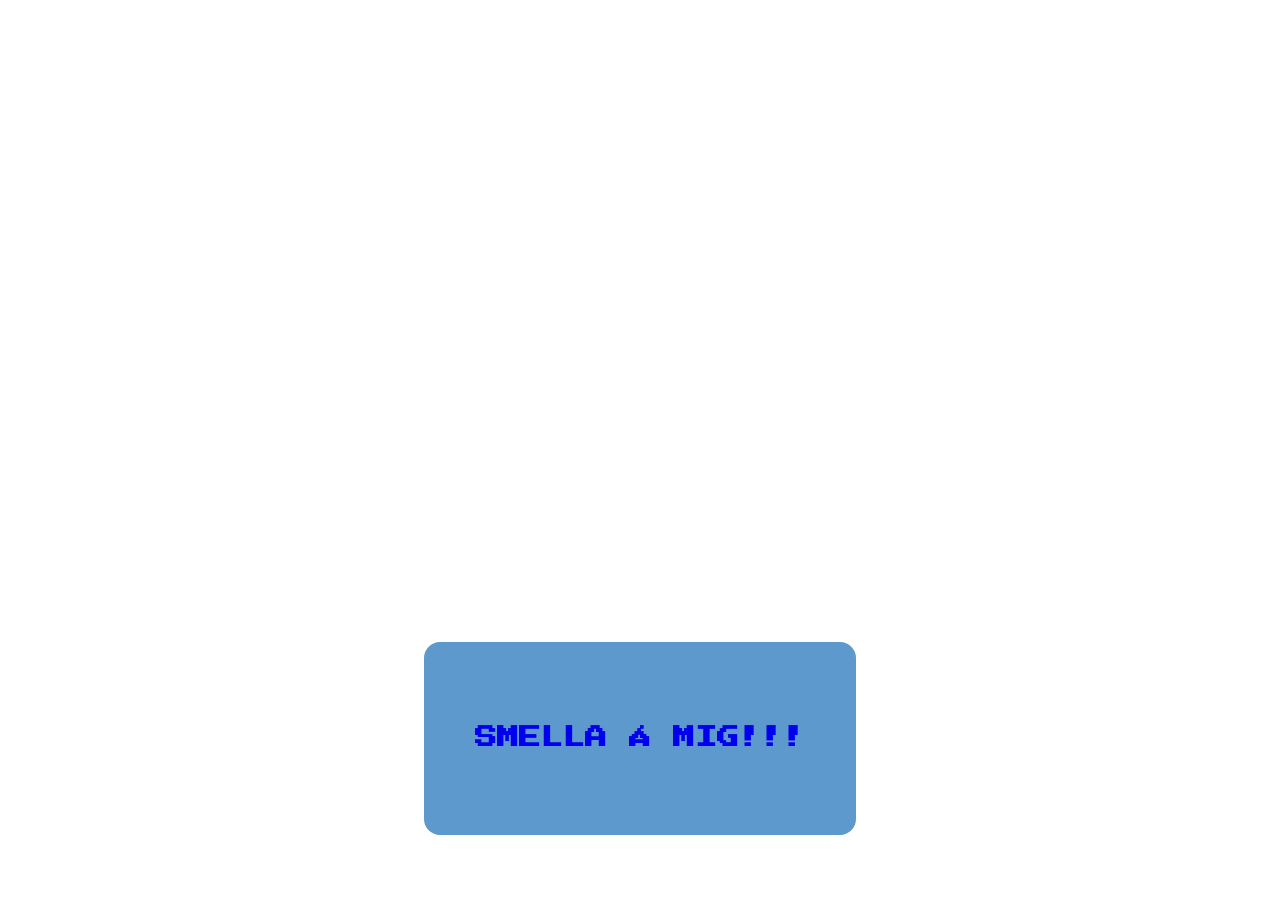
==== commit f93baf60: "Update index.html" ====
--- a/index.html
+++ b/index.html
@@ -16,7 +16,7 @@
         <source src="sjór.mp4" type="video/mp4">
     </video>
 
-    <img id="bg-image" src="sjór.png" alt="Sjórinn">
+    <!--img id="bg-image" src="sjór.png" alt="Sjórinn"-->
     
     <div class="content">
         <h1> Hversu mikið veistu um hafið?</h1>
@@ -25,4 +25,4 @@
     </div>
 
 </body>
-</html>+</html>
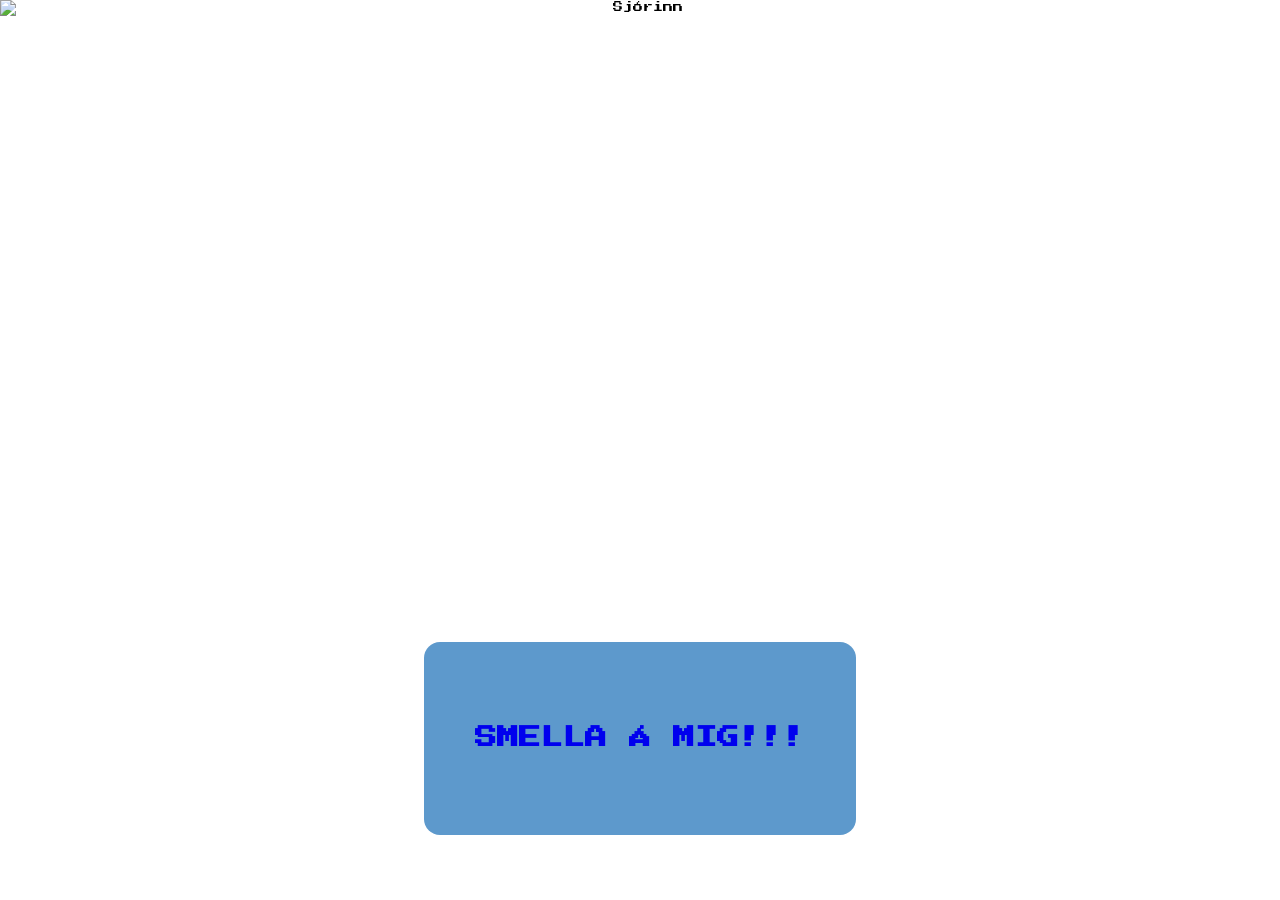
==== commit a0639204: "Add files via upload" ====
--- a/index.html
+++ b/index.html
@@ -13,10 +13,10 @@
 
 <body class="press-start-2p-regular">
     <video id="bg-video" autoplay loop muted playsinline>
-        <source src="sjór.mp4" type="video/mp4">
+        <source src="sjor.mp4" type="video/mp4">
     </video>
 
-    <!--img id="bg-image" src="sjór.png" alt="Sjórinn"-->
+    <img id="bg-image" src="sjor.png" alt="Sjórinn">
     
     <div class="content">
         <h1> Hversu mikið veistu um hafið?</h1>
@@ -25,4 +25,4 @@
     </div>
 
 </body>
-</html>
+</html>
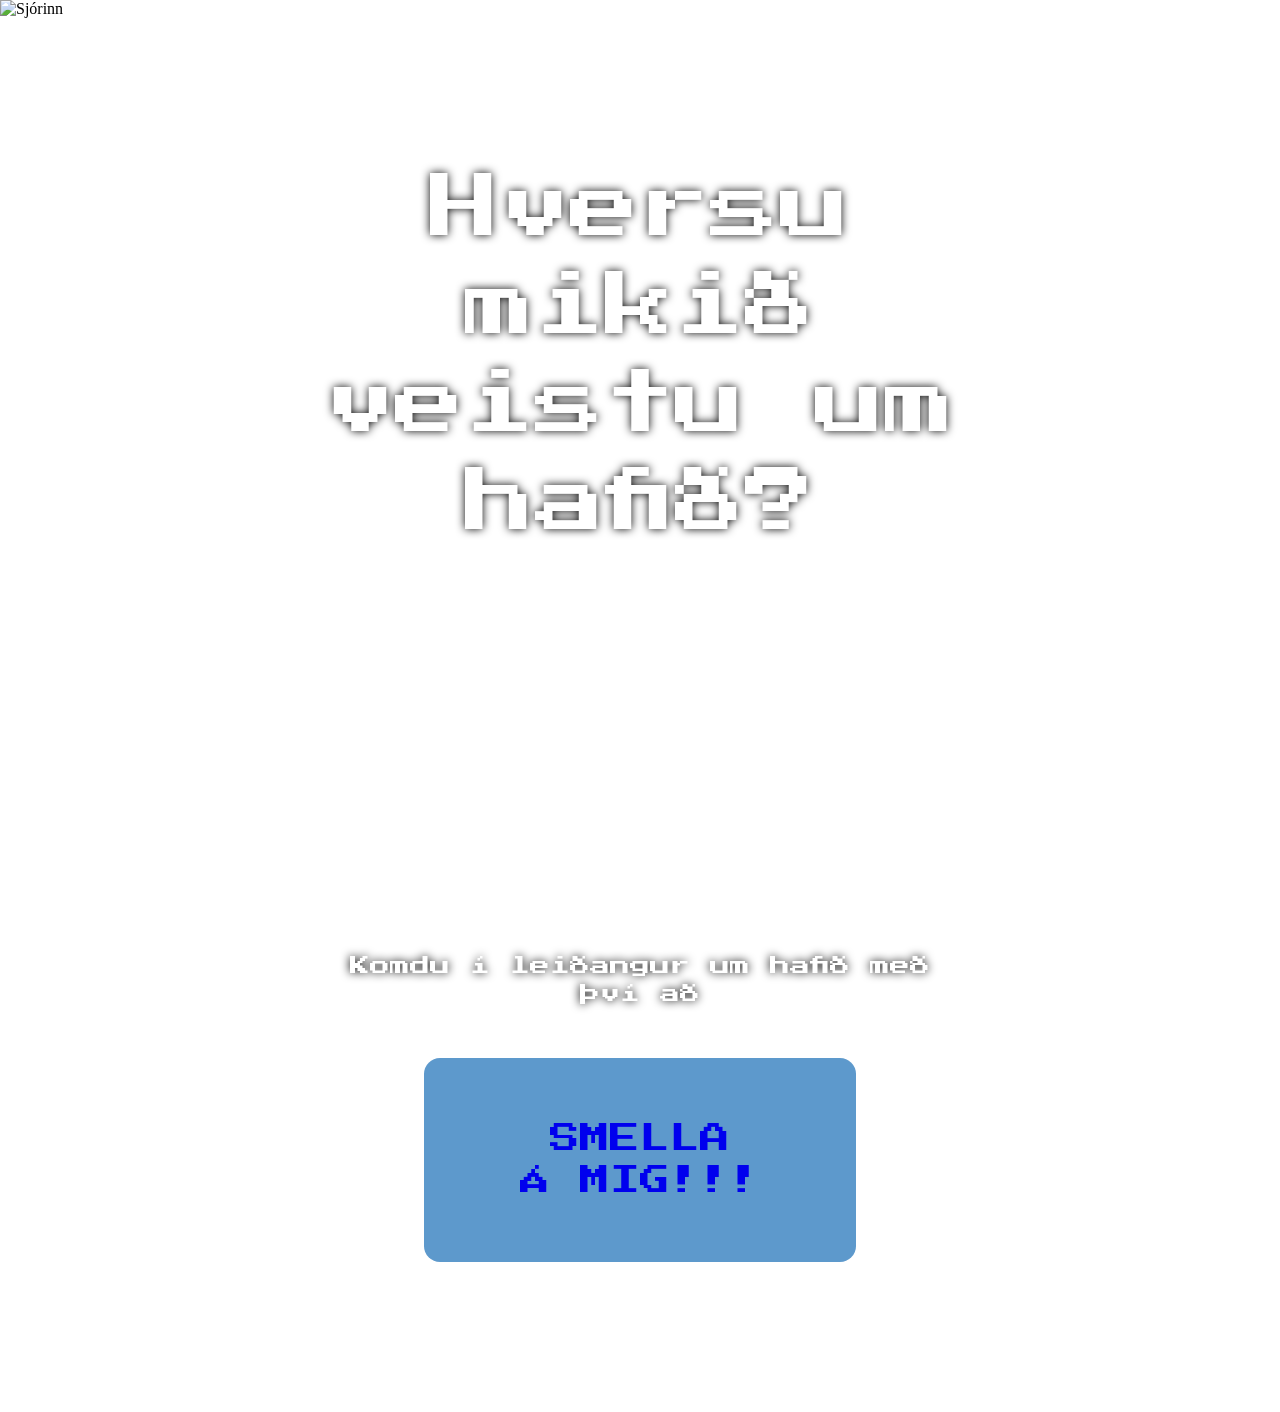
==== commit f70380cb: "Add files via upload" ====
--- a/index.html
+++ b/index.html
@@ -3,26 +3,21 @@
 <head>
     <meta charset="UTF-8">
     <meta name="viewport" content="width=device-width, initial-scale=1.0">
-    <title>Lokaverkefni-VEF</title>
+    <title>HAFIÐ</title>
     <link rel="stylesheet" href="opnun.css">
-
     <link rel="preconnect" href="https://fonts.googleapis.com">
     <link rel="preconnect" href="https://fonts.gstatic.com" crossorigin>
     <link href="https://fonts.googleapis.com/css2?family=Press+Start+2P&display=swap" rel="stylesheet">
 </head>
-
-<body class="press-start-2p-regular">
+<body>
     <video id="bg-video" autoplay loop muted playsinline>
-        <source src="sjor.mp4" type="video/mp4">
+        <source src="sjor2.mp4" type="video/mp4">
     </video>
-
     <img id="bg-image" src="sjor.png" alt="Sjórinn">
-    
     <div class="content">
-        <h1> Hversu mikið veistu um hafið?</h1>
-        <p> Komdu í leiðangur um hafið með því að</p>
-        <h2><a href="adalsida.html" class="stor-takki">smella á mig!!!</a></h2>
+        <h1>Hversu mikið veistu um hafið?</h1>
+        <h2>Komdu í leiðangur um hafið með því að</h2>
+        <h3><a href="adalsida.html" class="stor-takki">smella <br>á mig!!!</a></h3>
     </div>
-
 </body>
 </html>
--- a/opnun.css
+++ b/opnun.css
@@ -1,21 +1,35 @@
-/* Stafir */
-.press-start-2p-regular {
-  font-family: "Press Start 2P", system-ui;
-  font-size: 10px;
-  line-height: 1.5;
-  text-align: center;
-  font-style: normal;
+/* Leturgerð */
+h1 {
+    font-size: 70px;
+    font-family: "Press Start 2P", system-ui;
+    font-weight: 400;
+    font-style: normal;
+    line-height: 1.4;
+    text-align: center;
+    filter: drop-shadow(0 0 5px black);
+    color: white;
+    margin-bottom: 25rem;
+    margin-top: 10rem;
+}
+h2 {
+    font-size: 20px;
+    font-family: "Press Start 2P", system-ui;
+    font-weight: 400;
+    font-style: normal;
+    line-height: 1.4;
+    text-align: center;
+    filter: drop-shadow(0 0 5px black);
+    margin-bottom: 50px;
+}
+h3 {
+    font-size: 30px;
+    font-family: "Press Start 2P", system-ui;
+    font-weight: 400;
+    font-style: normal;
+    line-height: 1.4;
+    text-align: center;
 }
 
-h1 {
-    font-size: 80px;
-}
-h2 {
-    font-size: 22px;
-}
-p {
-    font-size: 15px;
-}
 
 /* Takki */
 .stor-takki {
@@ -23,15 +37,20 @@
     border-radius: 1rem;
     width: 400px;
     margin: 2rem auto;
-    padding: 80px 1rem; /* til að stækka kassann*/
+    padding: 60px 1rem; /* til að stækka kassann*/
     text-align: center;
     text-decoration: none;
     text-transform: uppercase; /* hástafir*/
-    background-color: rgb(65, 136, 195, 0.85)
+    background-color: rgb(65, 136, 195, 0.85);
+    margin-bottom: 150px;
 }
 .stor-takki:hover {
-    filter: drop-shadow(0 0 10px black);
+    filter: drop-shadow(0 0 5px black);
 }
+.stor-takki:active {
+    color: white;
+}
+
 
 /* Myndband af sjó */
 #bg-video,
@@ -47,7 +66,6 @@
 #bg-image {
     z-index: -20;
 }
-
 .content {
     display: block;
     margin: 0px auto;
